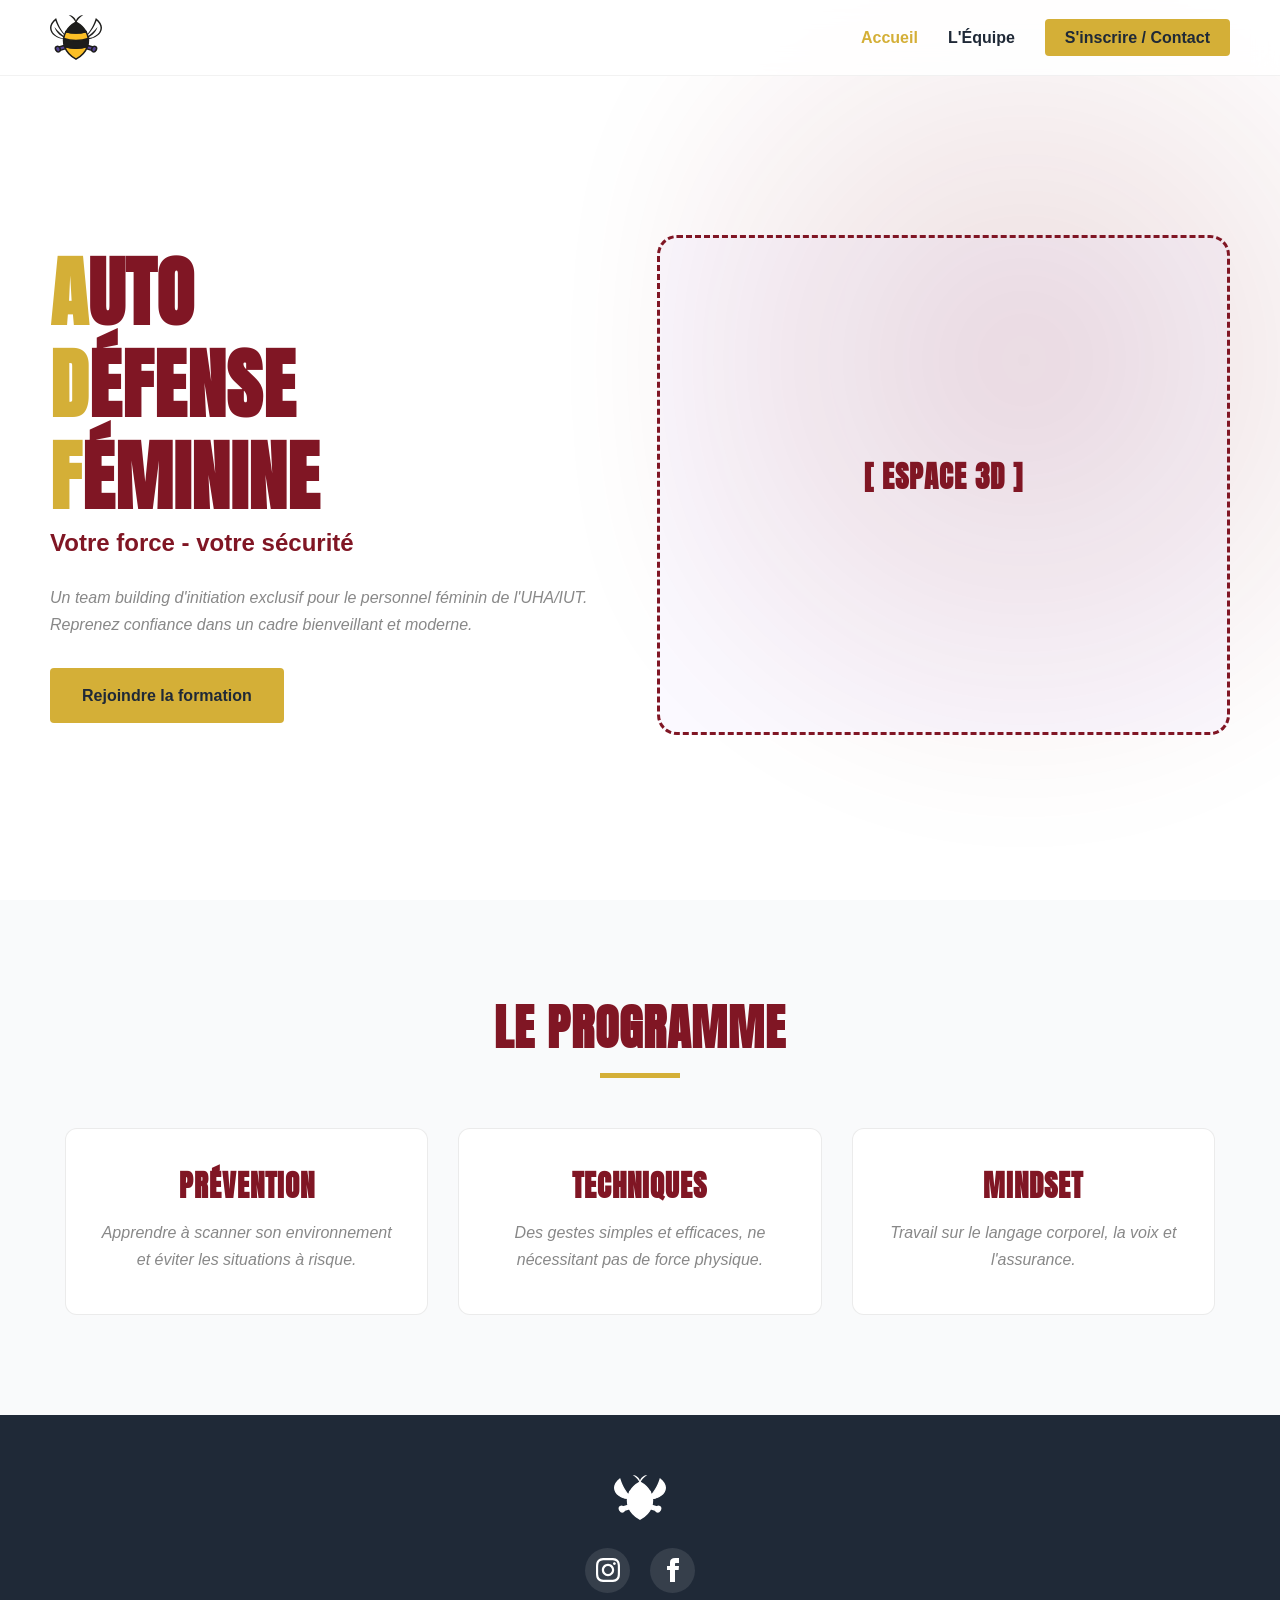
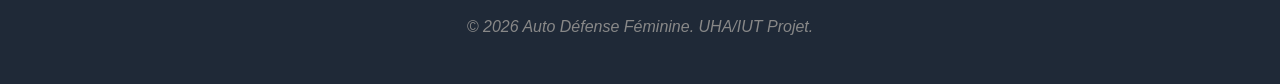
==== .vscode/index.html @ 1aa0118c "changes" ====
<!DOCTYPE html>
<html lang="fr">
	<head>
		<meta charset="UTF-8">
		<meta name="viewport" content="width=device-width, initial-scale=1.0">
		<title>ADF | Accueil</title>
		<link rel="stylesheet" href="style/style.css">
		<link rel="shortcut icon" href="img/logo-abeille.svg" type="image/x-icon">
	</head>
	<body>
		<header class="glass-header">
			<div class="logo">
				<a href="index.html">
					<img src="img/logo-abeille.svg" alt="Logo ADF" class="logo-img">
				</a>
			</div>
			<nav>
				<ul>
					<li><a href="index.html" class="active">Accueil</a></li>
					<li><a href="equipe.html">L'Équipe</a></li>
					<li><a href="inscription.html" class="btn-nav">S'inscrire / Contact</a></li>
				</ul>
			</nav>
		</header>

		<section class="hero">
			<div class="hero-bg-shape"></div>
			<div class="hero-layout">
				<div class="hero-content animate-pop-in">
					<h1><span class="text-adf">A</span>uto<br><span class="text-adf">D</span>éfense<br><span class="text-adf">F</span>éminine</h1>
					<span class="hero-subtitle">Votre force - votre sécurité</span>
					<p>Un team building d'initiation exclusif pour le personnel féminin de l'UHA/IUT. Reprenez confiance dans un cadre bienveillant et moderne.</p>
					<div style="margin-top: 30px;">
						<a href="inscription.html" class="btn-primary">Rejoindre la formation</a>
					</div>
				</div>
            
				<div class="hero-3d-placeholder animate-pop-in">
					<h3>[ Espace 3D ]</h3>
				</div>
			</div>
		</section>

		<section class="program-section bg-offset">
			<div class="container animate-on-scroll">
				<div class="section-header">
					<h2>Le Programme</h2>
					<div class="title-bar"></div>
				</div>
				<div class="modern-cards">
					<div class="m-card">
						<h3>Prévention</h3>
						<p>Apprendre à scanner son environnement et éviter les situations à risque.</p>
					</div>
					<div class="m-card">
						<h3>Techniques</h3>
						<p>Des gestes simples et efficaces, ne nécessitant pas de force physique.</p>
					</div>
					<div class="m-card">
						<h3>Mindset</h3>
						<p>Travail sur le langage corporel, la voix et l'assurance.</p>
					</div>
				</div>
			</div>
		</section>
	
		<footer></footer>
		<script src="js/script.js"></script>
	</body>
</html>
---- .vscode/style/style.css ----
/* =========================================
   1. Настройки, Шрифты и Переменные
   ========================================= */
@font-face {
    font-family: 'Anton';
    src: url('../fonts/Anton-Regular.ttf') format('truetype');
    font-weight: normal;
    font-style: normal;
}

:root {
    --primary: #801624;
    --highlight: #d4af37; /*#FBBF24;*/
    --highlight-hover: #FBBF24; /*#d5a221;*/
    --dark-text: #1F2937;
    --light-text: #888888; /*#6B7280;*/
    --bg-white: #FFFFFF;
    --bg-offset: #F9FAFB;
    
    /* Заменили Syne на ваш Anton */
    --font-heading: 'Anton', sans-serif;
    --font-body: 'Inter', sans-serif;
    --section-spacing: 100px;
}

* { margin: 0; padding: 0; box-sizing: border-box; }
html { scroll-behavior: smooth; }

body {
    background-color: var(--bg-white);
    color: var(--dark-text);
    font-family: var(--font-body);
    line-height: 1.7;
    overflow-x: hidden;
}

h1, h2, h3 {
    font-family: var(--font-heading);
    color: var(--primary);
    line-height: 1.2;
    letter-spacing: 1px; /* Anton выглядит лучше с небольшим отступом */
    text-transform: uppercase; /* Anton отлично смотрится в верхнем регистре */
}

h1 { font-size: clamp(3rem, 6vw, 5rem); }
h2 { font-size: 3rem; }
h3 { font-size: 1.8rem; margin-bottom: 1rem; }
p { margin-bottom: 1.5rem; color: var(--light-text); }

.container { max-width: 1200px; margin: 0 auto; padding: 0 25px; }

/* Выделение букв A, D, F */
.text-adf { color: var(--highlight); }

/* =========================================
   2. Навигация
   ========================================= */
.glass-header {
    display: flex; justify-content: space-between; align-items: center;
    padding: 15px 50px; position: fixed; width: 100%; top: 0; z-index: 100;
    background: rgba(255, 255, 255, 0.85); backdrop-filter: blur(12px);
    border-bottom: 1px solid rgba(0, 0, 0, 0.05);
}

.logo a { display: flex; align-items: center; text-decoration: none; }
.logo-img { height: 45px; width: auto; object-fit: contain; transition: transform 0.3s ease; }
.logo-img:hover { transform: scale(1.05); }

nav ul { list-style: none; display: flex; align-items: center; gap: 30px; }
nav ul li a { text-decoration: none; color: var(--dark-text); font-weight: 600; transition: color 0.3s; }
nav ul li a:hover, nav ul li a.active { color: var(--highlight); }

.btn-nav {
    background-color: var(--highlight); color: var(--dark-text) !important;
    padding: 10px 20px; border-radius: 4px; transition: all 0.3s ease;
}
.btn-nav:hover { background-color: var(--primary); color: var(--bg-white) !important; }

/* =========================================
   3. Hero Section (С местом под 3D)
   ========================================= */
.hero {
    min-height: 100vh; padding: 120px 50px 50px 50px;
    position: relative; overflow: hidden; display: flex; align-items: center;
}

.hero-bg-shape {
    position: absolute; top: -20%; right: -10%; width: 60%; height: 120%;
    background: radial-gradient(circle at center, var(--primary) 0%, rgba(255, 255, 255, 0) 70%);
    opacity: 0.15; filter: blur(60px); z-index: -1;
}

.hero-layout {
    display: flex; justify-content: space-between; align-items: center;
    gap: 40px; width: 100%; max-width: 1200px; margin: 0 auto; flex-wrap: wrap;
}

.hero-content { flex: 1; min-width: 300px; }
.hero-subtitle { font-family: var(--font-body); font-weight: 600; color: var(--primary); font-size: 1.5rem; display: block; margin-bottom: 20px;}

.hero-3d-placeholder {
    flex: 1; min-width: 300px; height: 500px;
    border: 3px dashed var(--primary); border-radius: 20px;
    display: flex; flex-direction: column; justify-content: center; align-items: center;
    background: rgba(167, 139, 250, 0.05); color: var(--primary); text-align: center;
}

.btn-primary {
    display: inline-flex; justify-content: center; align-items: center;
    padding: 14px 32px; border-radius: 4px; text-decoration: none; font-weight: 700;
    background-color: var(--highlight); color: var(--dark-text); font-family: var(--font-body); transition: all 0.3s;
}
.btn-primary:hover { background-color: var(--primary); color: var(--bg-white);}

/* =========================================
   4. Секции и Контент
   ========================================= */
section { padding: var(--section-spacing) 0; }
.bg-offset { background-color: var(--bg-offset); }
.section-header { margin-bottom: 50px; text-align: center; }
.title-bar { width: 80px; height: 5px; background: var(--highlight); margin: 15px auto 0; }
.lead-text { font-size: 1.25rem; font-weight: 500; color: var(--primary); text-align: center; max-width: 800px; margin: 0 auto 30px;}

.modern-cards { display: grid; grid-template-columns: repeat(auto-fit, minmax(300px, 1fr)); gap: 30px; margin-top: 50px; }
.m-card {
    background: var(--bg-white); padding: 40px 30px; border-radius: 12px;
    border: 1px solid rgba(0, 0, 0, 0.08); transition: transform 0.4s ease, border-color .4s ease; text-align: center;
}
.m-card:hover { transform: translateY(-7px); box-shadow: 0 20px 40px -10px rgba(0, 0, 0, 0.1); border-color: var(--primary); }

/* =========================================
   5. Команда (Новое)
   ========================================= */
.team-grid { display: grid; grid-template-columns: repeat(auto-fit, minmax(250px, 1fr)); gap: 40px; margin-top: 50px; }
.team-member { text-align: center; }
.team-photo { width: 150px; height: 150px; border-radius: 50%; background: var(--primary); margin: 0 auto 20px; object-fit: cover; border: 4px solid var(--highlight); }
.team-role { color: var(--primary); font-weight: 600; margin-bottom: 10px; text-transform: uppercase; font-size: 0.9rem;}

/* =========================================
   6. Формы (Новое)
   ========================================= */
.forms-layout { display: grid; grid-template-columns: 1fr 1fr; gap: 50px; align-items: start; }
@media (max-width: 768px) { .forms-layout { grid-template-columns: 1fr; } }

.contact-form { background: var(--bg-white); padding: 40px; border-radius: 12px; box-shadow: 0 10px 30px rgba(0,0,0,0.05); }
.input-group { margin-bottom: 20px; text-align: left; }
.input-group label { display: block; font-weight: 600; margin-bottom: 5px; font-family: var(--font-body);}
.input-group input, .input-group textarea {
    width: 100%; padding: 12px; border: 1px solid #ddd; border-radius: 4px; font-family: var(--font-body); transition: border-color 0.3s;
}
.input-group input:focus, .input-group textarea:focus { border-color: var(--primary); outline: none; }
.btn-submit { width: 50%; border: none; cursor: pointer; }

/* =========================================
   7. Подвал и Соцсети (Новое)
   ========================================= */
footer { background: var(--dark-text); color: var(--bg-white); padding: 60px 0 20px; text-align: center; }
.social-links { display: flex; justify-content: center; gap: 20px; margin: 20px 0; }
.social-icon { display: flex; align-items: center; justify-content: center; width: 45px; height: 45px; background: rgba(255,255,255,0.1); border-radius: 50%; transition: all 0.3s; fill: white;}
.social-icon:hover { background: var(--highlight); transform: translateY(-3px); }

/* Анимации */
.animate-pop-in { opacity: 0; transform: scale(0.95) translateY(30px); transition: opacity 0.8s, transform 0.8s; }
.animate-on-scroll { opacity: 0; transform: translateY(40px); transition: opacity 0.8s, transform 0.8s; }
.is-visible { opacity: 1; transform: scale(1) translateY(0); }

/**/
p {font-style: italic}
.m-card>p {margin-bottom: 0}
textarea {resize: vertical}
form {display: flex; flex-direction: column}
form>button {align-self: center}
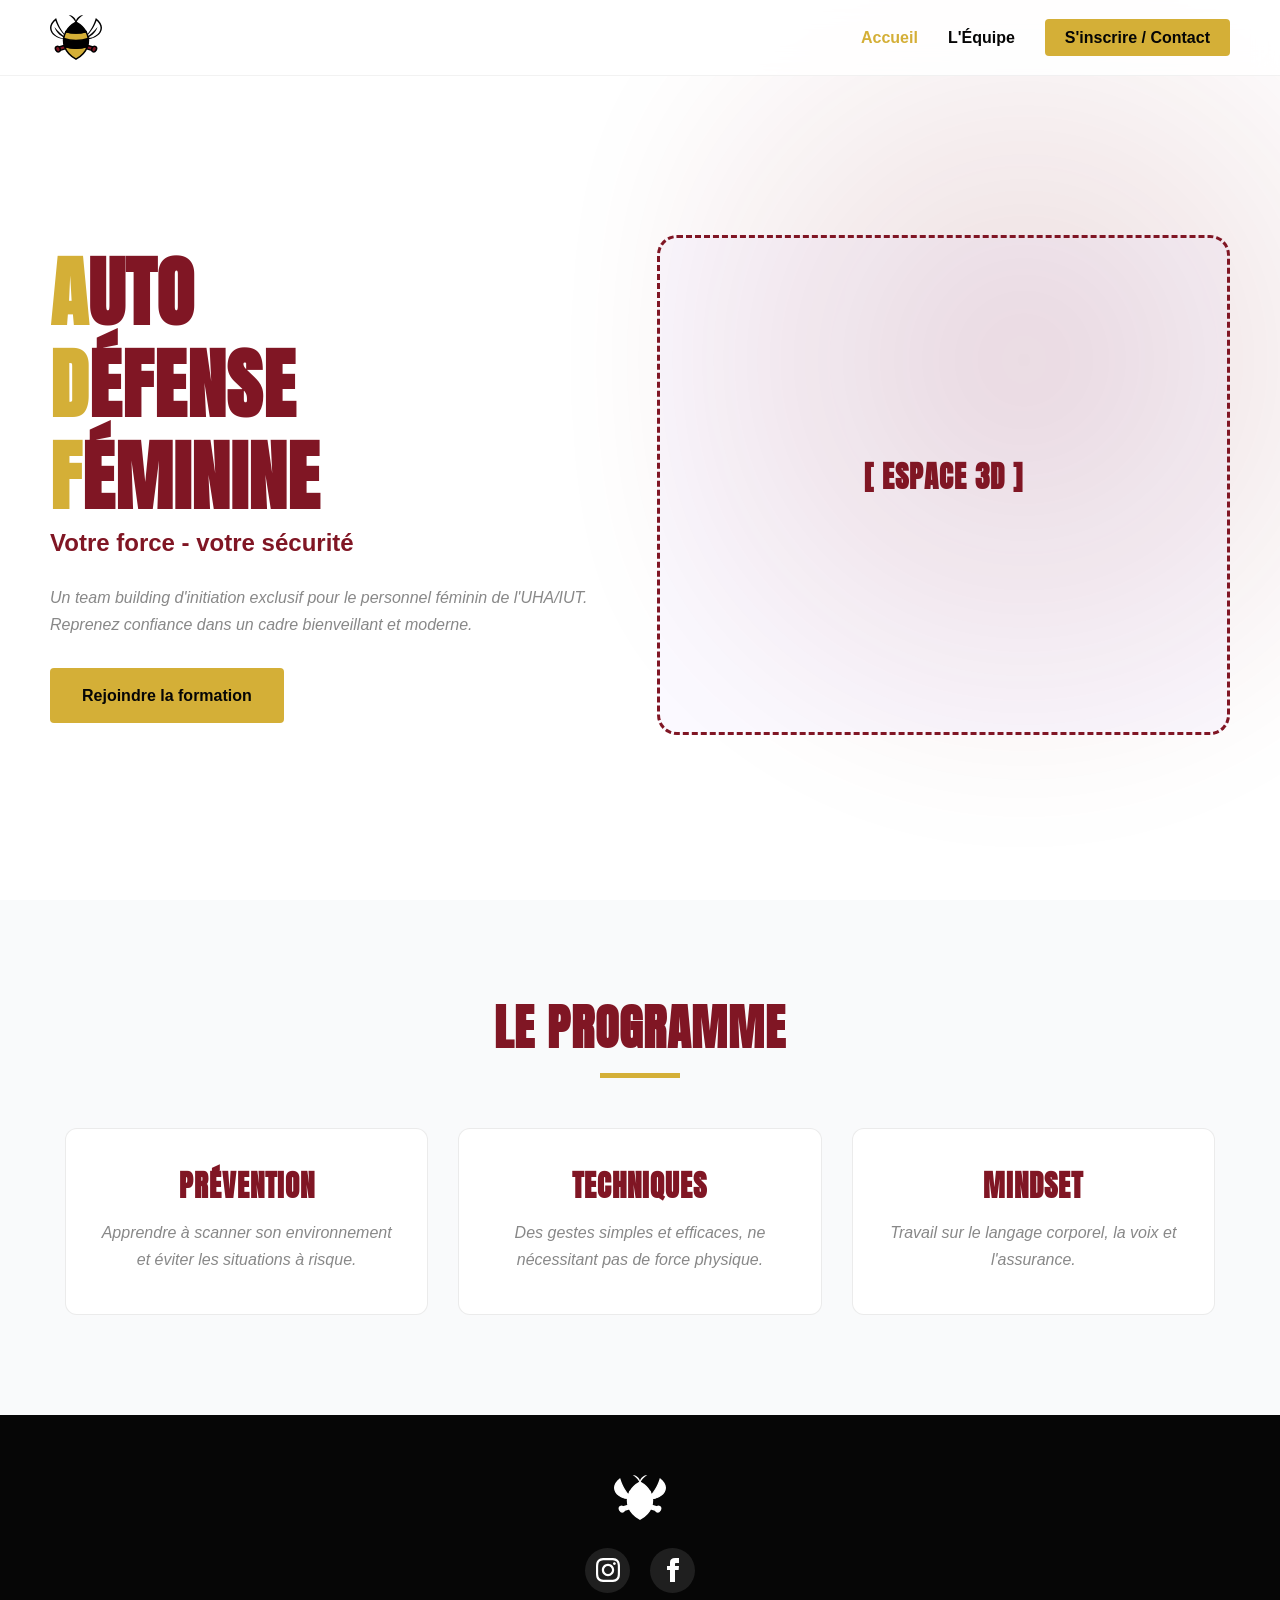
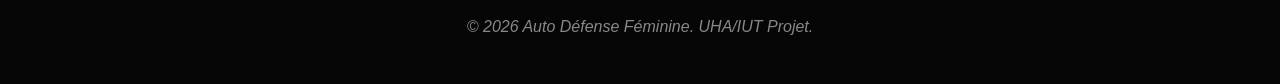
==== commit a7712d94: "1" ====
--- a/.vscode/index.html
+++ b/.vscode/index.html
@@ -5,7 +5,7 @@
 		<meta name="viewport" content="width=device-width, initial-scale=1.0">
 		<title>ADF | Accueil</title>
 		<link rel="stylesheet" href="style/style.css">
-		<link rel="shortcut icon" href="img/logo-abeille.svg" type="image/x-icon">
+		<link rel="shortcut icon" href="" type="image/x-icon">
 	</head>
 	<body>
 		<header class="glass-header">
--- a/.vscode/style/style.css
+++ b/.vscode/style/style.css
@@ -10,21 +10,31 @@
 
 :root {
     --primary: #801624;
-    --highlight: #d4af37; /*#FBBF24;*/
-    --highlight-hover: #FBBF24; /*#d5a221;*/
-    --dark-text: #1F2937;
-    --light-text: #888888; /*#6B7280;*/
+    --highlight: #d4af37;
+    /*#FBBF24;*/
+    --highlight-hover: #FBBF24;
+    /*#d5a221;*/
+    --dark-text: #060606;
+    --light-text: #888888;
+    /*#6B7280;*/
     --bg-white: #FFFFFF;
     --bg-offset: #F9FAFB;
-    
+
     /* Заменили Syne на ваш Anton */
     --font-heading: 'Anton', sans-serif;
     --font-body: 'Inter', sans-serif;
     --section-spacing: 100px;
 }
 
-* { margin: 0; padding: 0; box-sizing: border-box; }
-html { scroll-behavior: smooth; }
+* {
+    margin: 0;
+    padding: 0;
+    box-sizing: border-box;
+}
+
+html {
+    scroll-behavior: smooth;
+}
 
 body {
     background-color: var(--bg-white);
@@ -34,139 +44,408 @@
     overflow-x: hidden;
 }
 
-h1, h2, h3 {
+h1,
+h2,
+h3 {
     font-family: var(--font-heading);
     color: var(--primary);
     line-height: 1.2;
-    letter-spacing: 1px; /* Anton выглядит лучше с небольшим отступом */
-    text-transform: uppercase; /* Anton отлично смотрится в верхнем регистре */
-}
-
-h1 { font-size: clamp(3rem, 6vw, 5rem); }
-h2 { font-size: 3rem; }
-h3 { font-size: 1.8rem; margin-bottom: 1rem; }
-p { margin-bottom: 1.5rem; color: var(--light-text); }
-
-.container { max-width: 1200px; margin: 0 auto; padding: 0 25px; }
-
-/* Выделение букв A, D, F */
-.text-adf { color: var(--highlight); }
+    letter-spacing: 1px;
+    /* Anton выглядит лучше с небольшим отступом */
+    text-transform: uppercase;
+    /* Anton отлично смотрится в верхнем регистре */
+}
+
+h1 {
+    font-size: clamp(3rem, 6vw, 5rem);
+}
+
+h2 {
+    font-size: 3rem;
+}
+
+h3 {
+    font-size: 1.8rem;
+    margin-bottom: 1rem;
+}
+
+p {
+    margin-bottom: 1.5rem;
+    color: var(--light-text);
+}
+
+.container {
+    max-width: 1200px;
+    margin: 0 auto;
+    padding: 0 25px;
+}
+
+.text-adf {
+    color: var(--highlight);
+}
 
 /* =========================================
    2. Навигация
    ========================================= */
 .glass-header {
-    display: flex; justify-content: space-between; align-items: center;
-    padding: 15px 50px; position: fixed; width: 100%; top: 0; z-index: 100;
-    background: rgba(255, 255, 255, 0.85); backdrop-filter: blur(12px);
+    display: flex;
+    justify-content: space-between;
+    align-items: center;
+    padding: 15px 50px;
+    position: fixed;
+    width: 100%;
+    top: 0;
+    z-index: 100;
+    background: rgba(255, 255, 255, 0.85);
+    backdrop-filter: blur(12px);
     border-bottom: 1px solid rgba(0, 0, 0, 0.05);
 }
 
-.logo a { display: flex; align-items: center; text-decoration: none; }
-.logo-img { height: 45px; width: auto; object-fit: contain; transition: transform 0.3s ease; }
-.logo-img:hover { transform: scale(1.05); }
-
-nav ul { list-style: none; display: flex; align-items: center; gap: 30px; }
-nav ul li a { text-decoration: none; color: var(--dark-text); font-weight: 600; transition: color 0.3s; }
-nav ul li a:hover, nav ul li a.active { color: var(--highlight); }
+.logo a {
+    display: flex;
+    align-items: center;
+    text-decoration: none;
+}
+
+.logo-img {
+    height: 45px;
+    width: auto;
+    object-fit: contain;
+    transition: transform 0.3s ease;
+}
+
+.logo-img:hover {
+    transform: scale(1.05);
+}
+
+nav ul {
+    list-style: none;
+    display: flex;
+    align-items: center;
+    gap: 30px;
+}
+
+nav ul li a {
+    text-decoration: none;
+    color: var(--dark-text);
+    font-weight: 600;
+    transition: color 0.3s;
+}
+
+nav ul li a:hover,
+nav ul li a.active {
+    color: var(--highlight);
+}
 
 .btn-nav {
-    background-color: var(--highlight); color: var(--dark-text) !important;
-    padding: 10px 20px; border-radius: 4px; transition: all 0.3s ease;
-}
-.btn-nav:hover { background-color: var(--primary); color: var(--bg-white) !important; }
+    background-color: var(--highlight);
+    color: var(--dark-text) !important;
+    padding: 10px 20px;
+    border-radius: 4px;
+    transition: all 0.3s ease;
+}
+
+.btn-nav:hover {
+    background-color: var(--primary);
+    color: var(--bg-white) !important;
+}
 
 /* =========================================
    3. Hero Section (С местом под 3D)
    ========================================= */
 .hero {
-    min-height: 100vh; padding: 120px 50px 50px 50px;
-    position: relative; overflow: hidden; display: flex; align-items: center;
+    min-height: 100vh;
+    padding: 120px 50px 50px 50px;
+    position: relative;
+    overflow: hidden;
+    display: flex;
+    align-items: center;
 }
 
 .hero-bg-shape {
-    position: absolute; top: -20%; right: -10%; width: 60%; height: 120%;
+    position: absolute;
+    top: -20%;
+    right: -10%;
+    width: 60%;
+    height: 120%;
     background: radial-gradient(circle at center, var(--primary) 0%, rgba(255, 255, 255, 0) 70%);
-    opacity: 0.15; filter: blur(60px); z-index: -1;
+    opacity: 0.15;
+    filter: blur(60px);
+    z-index: -1;
 }
 
 .hero-layout {
-    display: flex; justify-content: space-between; align-items: center;
-    gap: 40px; width: 100%; max-width: 1200px; margin: 0 auto; flex-wrap: wrap;
-}
-
-.hero-content { flex: 1; min-width: 300px; }
-.hero-subtitle { font-family: var(--font-body); font-weight: 600; color: var(--primary); font-size: 1.5rem; display: block; margin-bottom: 20px;}
+    display: flex;
+    justify-content: space-between;
+    align-items: center;
+    gap: 40px;
+    width: 100%;
+    max-width: 1200px;
+    margin: 0 auto;
+    flex-wrap: wrap;
+}
+
+.hero-content {
+    flex: 1;
+    min-width: 300px;
+}
+
+.hero-subtitle {
+    font-family: var(--font-body);
+    font-weight: 600;
+    color: var(--primary);
+    font-size: 1.5rem;
+    display: block;
+    margin-bottom: 20px;
+}
 
 .hero-3d-placeholder {
-    flex: 1; min-width: 300px; height: 500px;
-    border: 3px dashed var(--primary); border-radius: 20px;
-    display: flex; flex-direction: column; justify-content: center; align-items: center;
-    background: rgba(167, 139, 250, 0.05); color: var(--primary); text-align: center;
+    flex: 1;
+    min-width: 300px;
+    height: 500px;
+    border: 3px dashed var(--primary);
+    border-radius: 20px;
+    display: flex;
+    flex-direction: column;
+    justify-content: center;
+    align-items: center;
+    background: rgba(167, 139, 250, 0.05);
+    color: var(--primary);
+    text-align: center;
 }
 
 .btn-primary {
-    display: inline-flex; justify-content: center; align-items: center;
-    padding: 14px 32px; border-radius: 4px; text-decoration: none; font-weight: 700;
-    background-color: var(--highlight); color: var(--dark-text); font-family: var(--font-body); transition: all 0.3s;
-}
-.btn-primary:hover { background-color: var(--primary); color: var(--bg-white);}
+    display: inline-flex;
+    justify-content: center;
+    align-items: center;
+    padding: 14px 32px;
+    border-radius: 4px;
+    text-decoration: none;
+    font-weight: 700;
+    background-color: var(--highlight);
+    color: var(--dark-text);
+    font-family: var(--font-body);
+    transition: all 0.3s;
+}
+
+.btn-primary:hover {
+    background-color: var(--primary);
+    color: var(--bg-white);
+}
 
 /* =========================================
    4. Секции и Контент
    ========================================= */
-section { padding: var(--section-spacing) 0; }
-.bg-offset { background-color: var(--bg-offset); }
-.section-header { margin-bottom: 50px; text-align: center; }
-.title-bar { width: 80px; height: 5px; background: var(--highlight); margin: 15px auto 0; }
-.lead-text { font-size: 1.25rem; font-weight: 500; color: var(--primary); text-align: center; max-width: 800px; margin: 0 auto 30px;}
-
-.modern-cards { display: grid; grid-template-columns: repeat(auto-fit, minmax(300px, 1fr)); gap: 30px; margin-top: 50px; }
+section {
+    padding: var(--section-spacing) 0;
+}
+
+.bg-offset {
+    background-color: var(--bg-offset);
+}
+
+.section-header {
+    margin-bottom: 50px;
+    text-align: center;
+}
+
+.title-bar {
+    width: 80px;
+    height: 5px;
+    background: var(--highlight);
+    margin: 15px auto 0;
+}
+
+.lead-text {
+    font-size: 1.25rem;
+    font-weight: 500;
+    color: var(--primary);
+    text-align: center;
+    max-width: 800px;
+    margin: 0 auto 30px;
+}
+
+.modern-cards {
+    display: grid;
+    grid-template-columns: repeat(auto-fit, minmax(300px, 1fr));
+    gap: 30px;
+    margin-top: 50px;
+}
+
 .m-card {
-    background: var(--bg-white); padding: 40px 30px; border-radius: 12px;
-    border: 1px solid rgba(0, 0, 0, 0.08); transition: transform 0.4s ease, border-color .4s ease; text-align: center;
-}
-.m-card:hover { transform: translateY(-7px); box-shadow: 0 20px 40px -10px rgba(0, 0, 0, 0.1); border-color: var(--primary); }
+    background: var(--bg-white);
+    padding: 40px 30px;
+    border-radius: 12px;
+    border: 1px solid rgba(0, 0, 0, 0.08);
+    transition: transform 0.4s ease, border-color .4s ease;
+    text-align: center;
+}
+
+.m-card:hover {
+    transform: translateY(-7px);
+    box-shadow: 0 20px 40px -10px rgba(0, 0, 0, 0.1);
+    border-color: var(--primary);
+}
 
 /* =========================================
    5. Команда (Новое)
    ========================================= */
-.team-grid { display: grid; grid-template-columns: repeat(auto-fit, minmax(250px, 1fr)); gap: 40px; margin-top: 50px; }
-.team-member { text-align: center; }
-.team-photo { width: 150px; height: 150px; border-radius: 50%; background: var(--primary); margin: 0 auto 20px; object-fit: cover; border: 4px solid var(--highlight); }
-.team-role { color: var(--primary); font-weight: 600; margin-bottom: 10px; text-transform: uppercase; font-size: 0.9rem;}
+.team-grid {
+    display: grid;
+    grid-template-columns: repeat(auto-fit, minmax(250px, 1fr));
+    gap: 40px;
+    margin-top: 50px;
+}
+
+.team-member {
+    text-align: center;
+}
+
+.team-photo {
+    width: 150px;
+    height: 150px;
+    border-radius: 50%;
+    background: var(--primary);
+    margin: 0 auto 20px;
+    object-fit: cover;
+    border: 4px solid var(--highlight);
+}
+
+.team-role {
+    color: var(--primary);
+    font-weight: 600;
+    margin-bottom: 10px;
+    text-transform: uppercase;
+    font-size: 0.9rem;
+}
 
 /* =========================================
    6. Формы (Новое)
    ========================================= */
-.forms-layout { display: grid; grid-template-columns: 1fr 1fr; gap: 50px; align-items: start; }
-@media (max-width: 768px) { .forms-layout { grid-template-columns: 1fr; } }
-
-.contact-form { background: var(--bg-white); padding: 40px; border-radius: 12px; box-shadow: 0 10px 30px rgba(0,0,0,0.05); }
-.input-group { margin-bottom: 20px; text-align: left; }
-.input-group label { display: block; font-weight: 600; margin-bottom: 5px; font-family: var(--font-body);}
-.input-group input, .input-group textarea {
-    width: 100%; padding: 12px; border: 1px solid #ddd; border-radius: 4px; font-family: var(--font-body); transition: border-color 0.3s;
-}
-.input-group input:focus, .input-group textarea:focus { border-color: var(--primary); outline: none; }
-.btn-submit { width: 50%; border: none; cursor: pointer; }
+.forms-layout {
+    display: grid;
+    grid-template-columns: 1fr 1fr;
+    gap: 50px;
+    align-items: start;
+}
+
+@media (max-width: 768px) {
+    .forms-layout {
+        grid-template-columns: 1fr;
+    }
+}
+
+.contact-form {
+    background: var(--bg-white);
+    padding: 40px;
+    border-radius: 12px;
+    box-shadow: 0 10px 30px rgba(0, 0, 0, 0.05);
+}
+
+.input-group {
+    margin-bottom: 20px;
+    text-align: left;
+}
+
+.input-group label {
+    display: block;
+    font-weight: 600;
+    margin-bottom: 5px;
+    font-family: var(--font-body);
+}
+
+.input-group input,
+.input-group textarea {
+    width: 100%;
+    padding: 12px;
+    border: 1px solid #ddd;
+    border-radius: 4px;
+    font-family: var(--font-body);
+    transition: border-color 0.3s;
+}
+
+.input-group input:focus,
+.input-group textarea:focus {
+    border-color: var(--primary);
+    outline: none;
+}
+
+.btn-submit {
+    width: 50%;
+    border: none;
+    cursor: pointer;
+}
 
 /* =========================================
    7. Подвал и Соцсети (Новое)
    ========================================= */
-footer { background: var(--dark-text); color: var(--bg-white); padding: 60px 0 20px; text-align: center; }
-.social-links { display: flex; justify-content: center; gap: 20px; margin: 20px 0; }
-.social-icon { display: flex; align-items: center; justify-content: center; width: 45px; height: 45px; background: rgba(255,255,255,0.1); border-radius: 50%; transition: all 0.3s; fill: white;}
-.social-icon:hover { background: var(--highlight); transform: translateY(-3px); }
+footer {
+    background: var(--dark-text);
+    color: var(--bg-white);
+    padding: 60px 0 20px;
+    text-align: center;
+}
+
+.social-links {
+    display: flex;
+    justify-content: center;
+    gap: 20px;
+    margin: 20px 0;
+}
+
+.social-icon {
+    display: flex;
+    align-items: center;
+    justify-content: center;
+    width: 45px;
+    height: 45px;
+    background: rgba(255, 255, 255, 0.1);
+    border-radius: 50%;
+    transition: all 0.3s;
+    fill: white;
+}
+
+.social-icon:hover {
+    background: var(--highlight);
+    transform: translateY(-3px);
+}
 
 /* Анимации */
-.animate-pop-in { opacity: 0; transform: scale(0.95) translateY(30px); transition: opacity 0.8s, transform 0.8s; }
-.animate-on-scroll { opacity: 0; transform: translateY(40px); transition: opacity 0.8s, transform 0.8s; }
-.is-visible { opacity: 1; transform: scale(1) translateY(0); }
+.animate-pop-in {
+    opacity: 0;
+    transform: scale(0.95) translateY(30px);
+    transition: opacity 0.8s, transform 0.8s;
+}
+
+.animate-on-scroll {
+    opacity: 0;
+    transform: translateY(40px);
+    transition: opacity 0.8s, transform 0.8s;
+}
+
+.is-visible {
+    opacity: 1;
+    transform: scale(1) translateY(0);
+}
 
 /**/
-p {font-style: italic}
-.m-card>p {margin-bottom: 0}
-textarea {resize: vertical}
-form {display: flex; flex-direction: column}
-form>button {align-self: center}+p {
+    font-style: italic
+}
+
+.m-card>p {
+    margin-bottom: 0
+}
+
+textarea {
+    resize: vertical
+}
+
+form {
+    display: flex;
+    flex-direction: column
+}
+
+form>button {
+    align-self: center
+}
